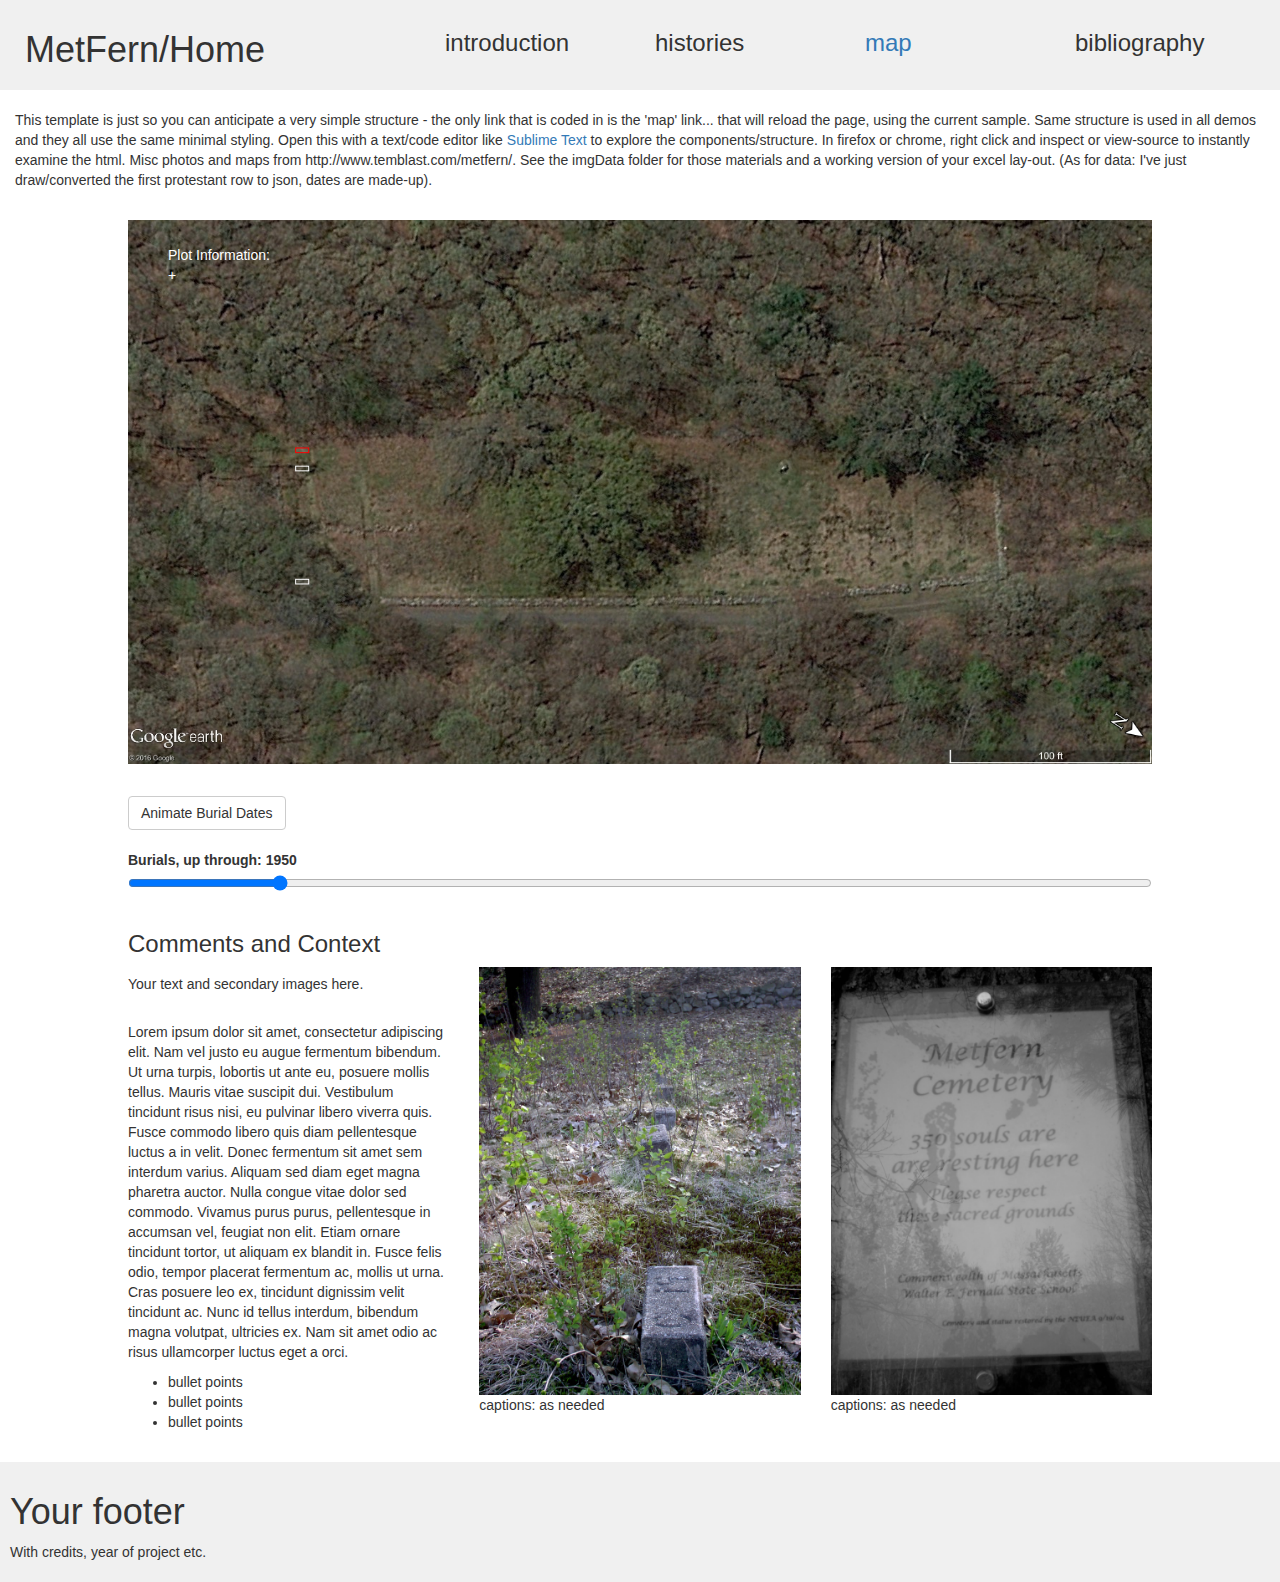
==== index.html @ eaa08a4f "intro note" ====
<!DOCTYPE html>
<html lang="en">
  <head>
    <meta charset="utf-8">
    <meta http-equiv="X-UA-Compatible" content="IE=edge">
    <meta name="viewport" content="width=device-width, initial-scale=1">
    <!-- The above 3 meta tags *must* come first in the head; any other head content must come *after* these tags -->
    <title>Sample Map Options - d3Slider </title>

    <!-- Bootstrap -->
    <link href="./css/bootstrap.css" rel="stylesheet">
    <link href="./css/style.css" rel="stylesheet">
  </head>

  <body>
    <div class="container-fluid">
      <div class="row top-nav">
        <div class="col-lg-4">
          <h1>MetFern/Home</h1>
        </div>
        <div class="col-lg-2"><h3>introduction</h3></div>
        <div class="col-lg-2"><h3>histories</h3></div>
        <div class="col-lg-2"><h3><a href="sample-d3animation.html">map</a></h3></div>
        <div class="col-lg-2"><h3>bibliography</h3></div>
      </div>
      <br/>
      <p> This template is just so you can anticipate a very simple structure - the only link that is coded in is the 'map' link... that will reload the page, using the current sample. Same structure is used in all demos and they all use the same minimal styling. Open this with a text/code editor like <a href="https://www.sublimetext.com/">Sublime Text</a> to explore the components/structure. In firefox or chrome, right click and inspect or view-source to instantly examine the html. Misc photos and maps from http://www.temblast.com/metfern/. See the imgData folder for those materials and a working version of your excel lay-out. (As for data: I've just draw/converted the first protestant row to json, dates are made-up).</p>
      <br/>

      <div class="map center-block" id="map">
        <svg id="mapSvg">
          <image id="backgroundImage" xlink:href="imgData/googleNoOverlay.jpg" />
          <text class="whiteLabels" id="pretooltip" x="40" y="40">Plot Information: </text>
          <text class="whiteLabels" id="tooltip" x="40" y="60">+</text>
        </svg>
      </div>

      <div class="slider center-block">
      <button class="btn btn-default" type="button" onClick='startAnimation()'>Animate Burial Dates</button>
      <form class="pb20">
        <label id='label' for="rangeVal">Burials, up through: 1950</label>
        <input type="range" id="rangeVal" min="1945" max="1980" value="1950" onChange="document.getElementById('label').innerHTML= 'Burials, up through: '+ this.value; filterByDate(this.value);"/>
      </form>
      </div>

      <div class="comments center-block">
      <h3>Comments and Context</h3>
        <div class="row">
          <div class="col-lg-4">
              <h5>Your text and secondary images here.</h5>
              <br/>
              <p>Lorem ipsum dolor sit amet, consectetur adipiscing elit. Nam vel justo eu augue fermentum bibendum. Ut urna turpis, lobortis ut ante eu, posuere mollis tellus. Mauris vitae suscipit dui. Vestibulum tincidunt risus nisi, eu pulvinar libero viverra quis. Fusce commodo libero quis diam pellentesque luctus a in velit. Donec fermentum sit amet sem interdum varius. Aliquam sed diam eget magna pharetra auctor. Nulla congue vitae dolor sed commodo. Vivamus purus purus, pellentesque in accumsan vel, feugiat non elit. Etiam ornare tincidunt tortor, ut aliquam ex blandit in. Fusce felis odio, tempor placerat fermentum ac, mollis ut urna. Cras posuere leo ex, tincidunt dignissim velit tincidunt ac. Nunc id tellus interdum, bibendum magna volutpat, ultricies ex. Nam sit amet odio ac risus ullamcorper luctus eget a orci.</p>
              <ul>
                <li>bullet points</li>
                <li>bullet points</li>
                <li>bullet points</li>
              </ul>
          </div>
          <div class="col-lg-4">
              <img src="imgData/numberedGraves.jpg" style="width:100%" />
              <p>captions: as needed</p>
          </div>
          <div class="col-lg-4">
              <img src="imgData/MetfernCemetary.jpg" style="width:100%" />
              <p>captions: as needed</p>
          </div>
        </div>
        <br/>
      </div>

      <div class="row top-nav">
        <h1>Your footer </h1><p>With credits, year of project etc.</p>
      </div>
      <script src="./imgData/data/test-inkscapePlots-Formatted.js"></script>
      <script src="./libraries/d3.js"></script>
      <script src="./jsMapScripts/d3Animation.js"></script>
    </div>
  </body>

</html>
---- css/style.css ----
.top-nav {
	padding: 10px;
	background-color: #f0f0f0;
}

.map {
	width: 80vw;
	height: 45vw;
	/* vw = viewport width, so 80% of viewport width, set to be ~2:1 ratio */
}

.slider {
	width: 80vw;
	/* px = pixel, with a set height instead of relative */
}


.pb20 {
	padding-bottom: 20px;
	padding-top: 20px;
	/* px = pixel, with a set height instead of relative */
}

.comments {
	width: 80vw;
}

/* to visualize plot conditions */

.plot {
	opacity:1;
	fill:#ffffff;
	fill-opacity: 0.1;
	stroke:#ffffff;
	stroke-opacity:1
}

.lost { /* red */
	stroke: #ff0000;
}

.disentered { /* blue */
	stroke: #0000ff;
}

.unknown {
	stroke: #ffffff;
}

.whiteLabels {
	fill: #ffffff;
}
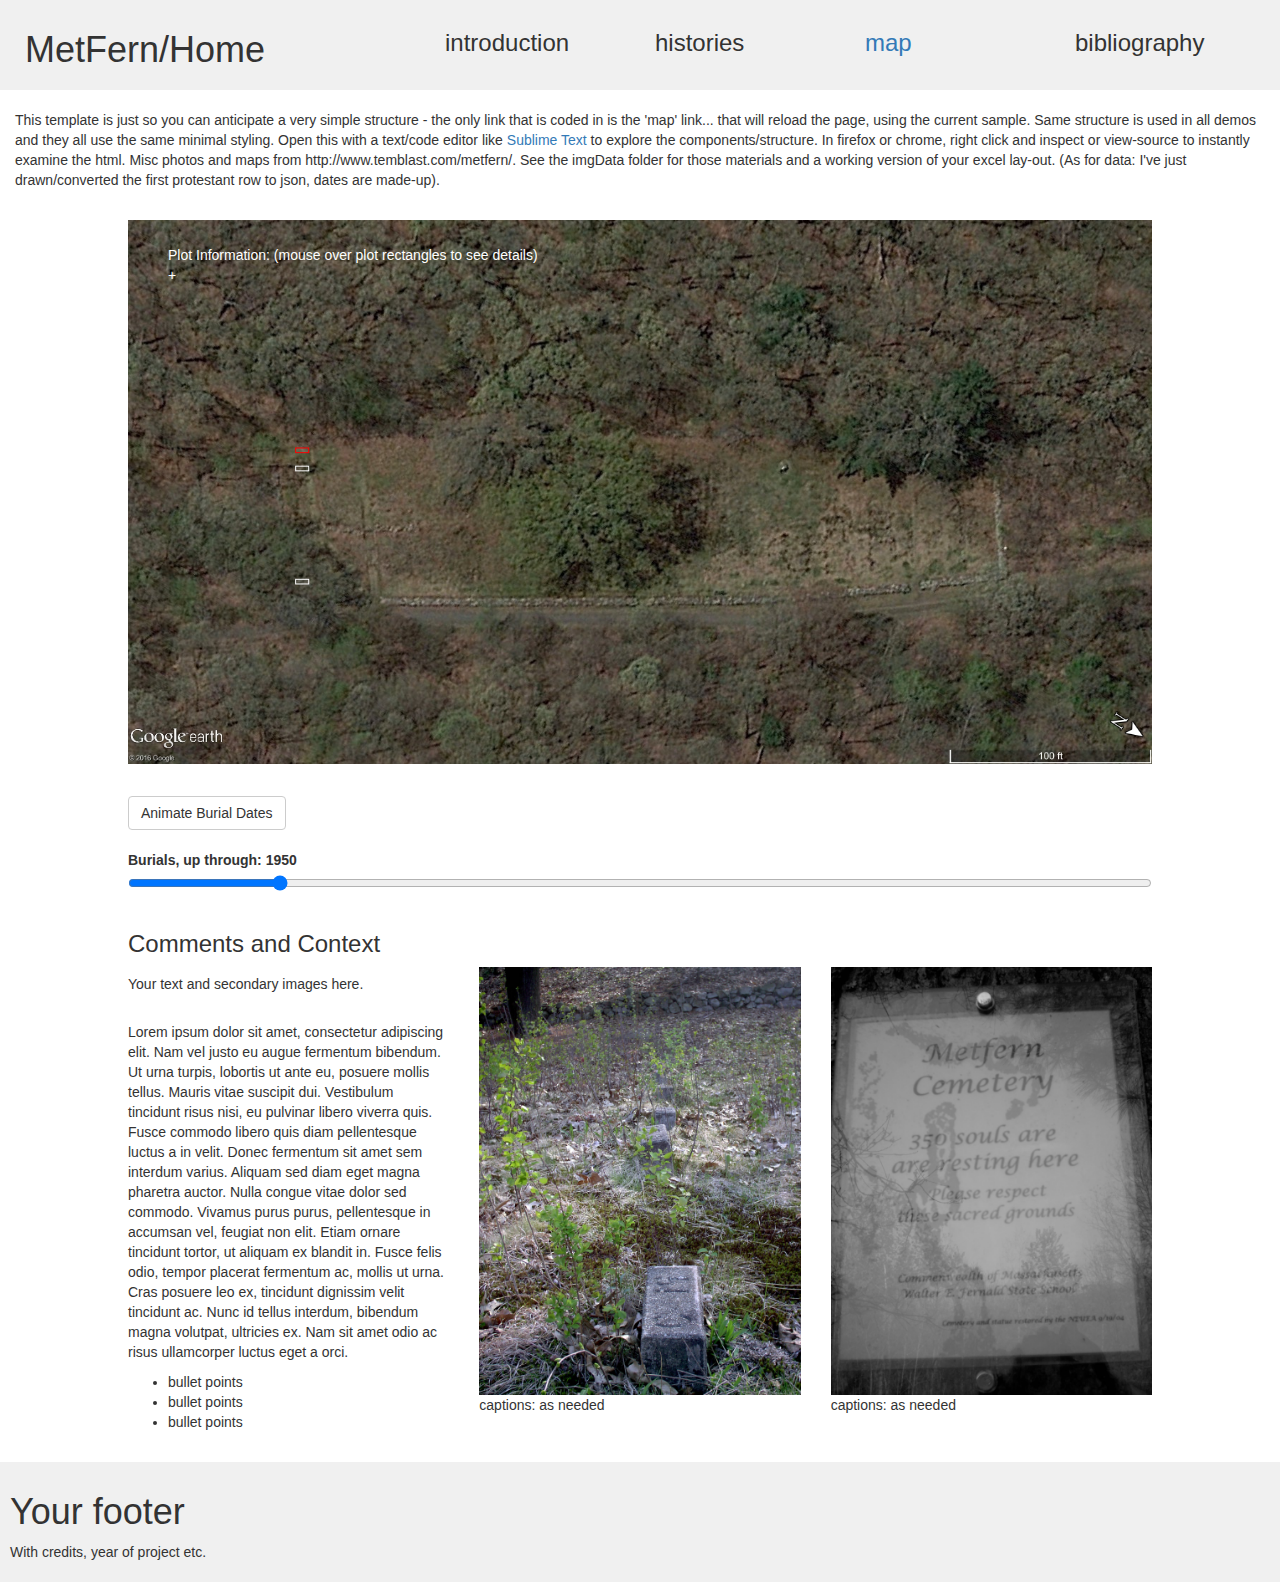
==== commit db1141e2: "spelling mistakes" ====
--- a/index.html
+++ b/index.html
@@ -24,13 +24,13 @@
         <div class="col-lg-2"><h3>bibliography</h3></div>
       </div>
       <br/>
-      <p> This template is just so you can anticipate a very simple structure - the only link that is coded in is the 'map' link... that will reload the page, using the current sample. Same structure is used in all demos and they all use the same minimal styling. Open this with a text/code editor like <a href="https://www.sublimetext.com/">Sublime Text</a> to explore the components/structure. In firefox or chrome, right click and inspect or view-source to instantly examine the html. Misc photos and maps from http://www.temblast.com/metfern/. See the imgData folder for those materials and a working version of your excel lay-out. (As for data: I've just draw/converted the first protestant row to json, dates are made-up).</p>
+      <p> This template is just so you can anticipate a very simple structure - the only link that is coded in is the 'map' link... that will reload the page, using the current sample. Same structure is used in all demos and they all use the same minimal styling. Open this with a text/code editor like <a href="https://www.sublimetext.com/">Sublime Text</a> to explore the components/structure. In firefox or chrome, right click and inspect or view-source to instantly examine the html. Misc photos and maps from http://www.temblast.com/metfern/. See the imgData folder for those materials and a working version of your excel lay-out. (As for data: I've just drawn/converted the first protestant row to json, dates are made-up).</p>
       <br/>
 
       <div class="map center-block" id="map">
         <svg id="mapSvg">
           <image id="backgroundImage" xlink:href="imgData/googleNoOverlay.jpg" />
-          <text class="whiteLabels" id="pretooltip" x="40" y="40">Plot Information: </text>
+          <text class="whiteLabels" id="pretooltip" x="40" y="40">Plot Information: (mouse over plot rectangles to see details)</text>
           <text class="whiteLabels" id="tooltip" x="40" y="60">+</text>
         </svg>
       </div>
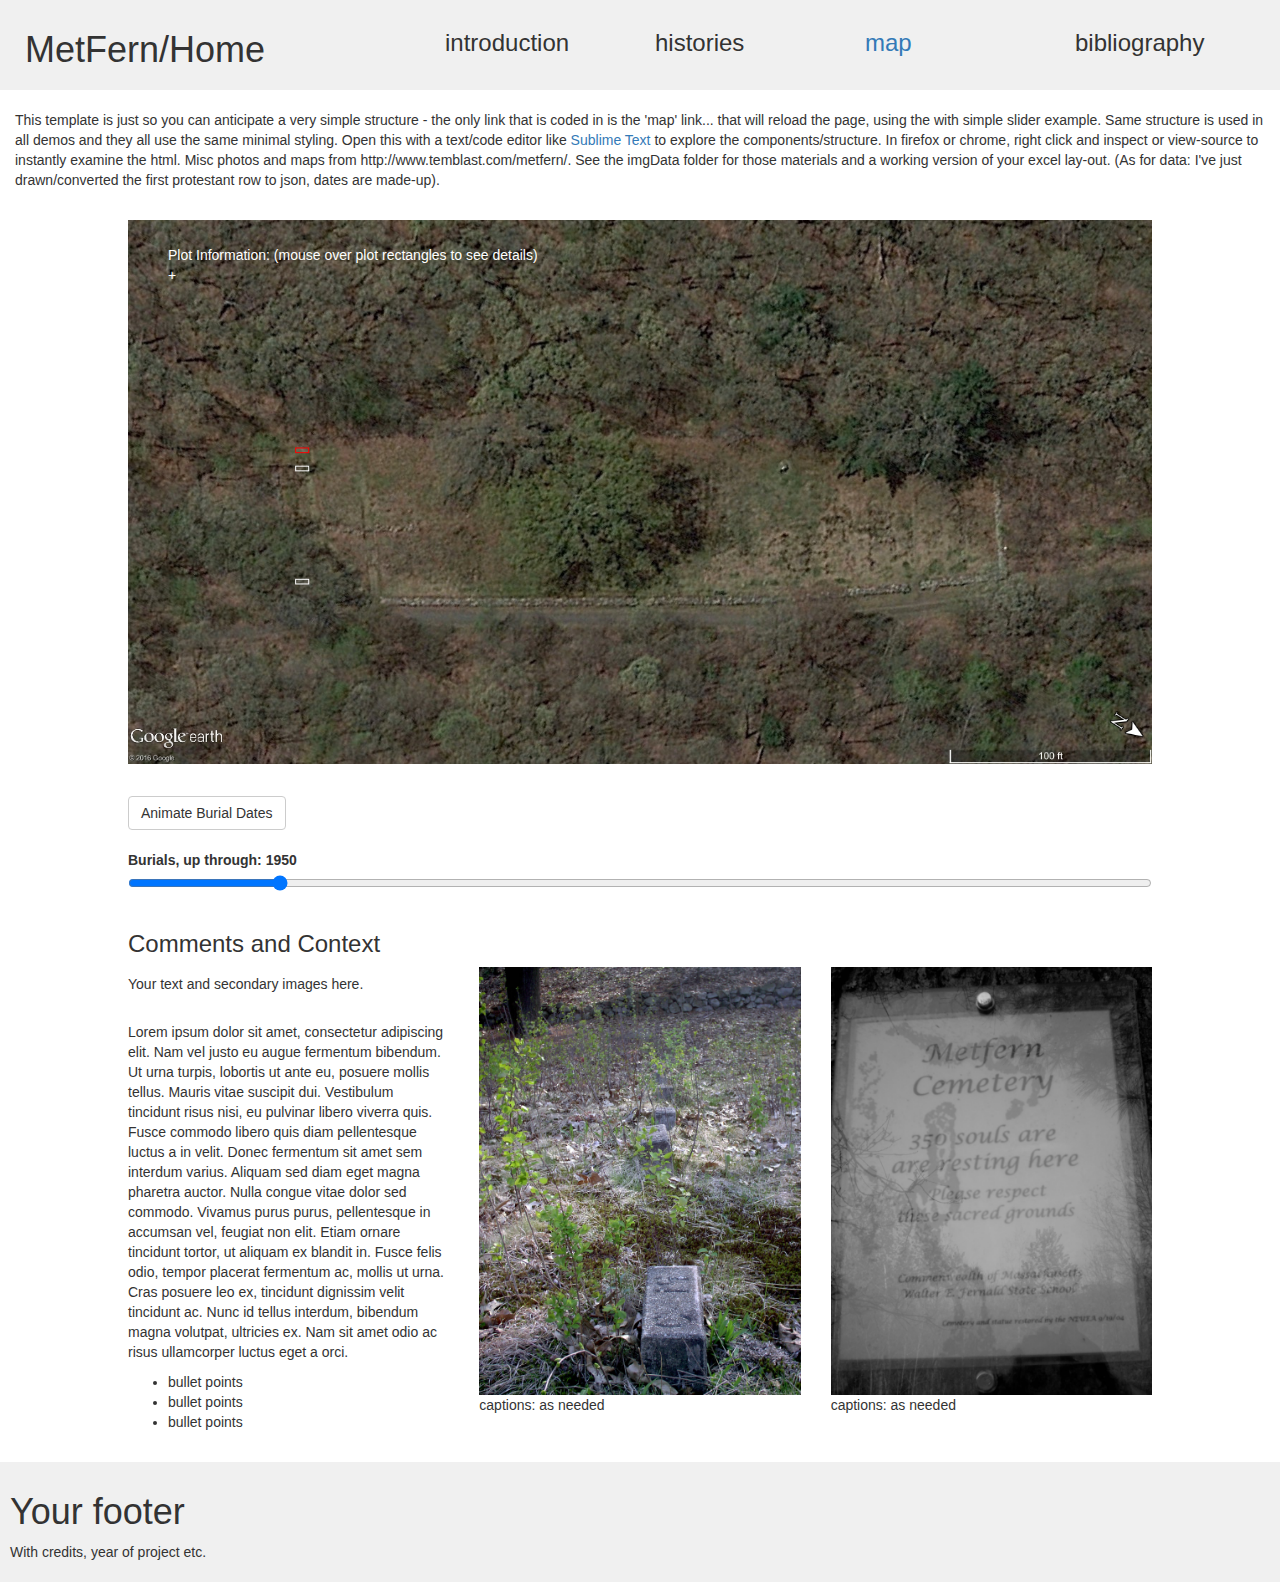
==== commit 14dd6c27: "updated map links" ====
--- a/index.html
+++ b/index.html
@@ -20,11 +20,11 @@
         </div>
         <div class="col-lg-2"><h3>introduction</h3></div>
         <div class="col-lg-2"><h3>histories</h3></div>
-        <div class="col-lg-2"><h3><a href="sample-d3animation.html">map</a></h3></div>
+        <div class="col-lg-2"><h3><a href="sample-d3slider.html">map</a></h3></div>
         <div class="col-lg-2"><h3>bibliography</h3></div>
       </div>
       <br/>
-      <p> This template is just so you can anticipate a very simple structure - the only link that is coded in is the 'map' link... that will reload the page, using the current sample. Same structure is used in all demos and they all use the same minimal styling. Open this with a text/code editor like <a href="https://www.sublimetext.com/">Sublime Text</a> to explore the components/structure. In firefox or chrome, right click and inspect or view-source to instantly examine the html. Misc photos and maps from http://www.temblast.com/metfern/. See the imgData folder for those materials and a working version of your excel lay-out. (As for data: I've just drawn/converted the first protestant row to json, dates are made-up).</p>
+      <p> This template is just so you can anticipate a very simple structure - the only link that is coded in is the 'map' link... that will reload the page, using the with simple slider example. Same structure is used in all demos and they all use the same minimal styling. Open this with a text/code editor like <a href="https://www.sublimetext.com/">Sublime Text</a> to explore the components/structure. In firefox or chrome, right click and inspect or view-source to instantly examine the html. Misc photos and maps from http://www.temblast.com/metfern/. See the imgData folder for those materials and a working version of your excel lay-out. (As for data: I've just drawn/converted the first protestant row to json, dates are made-up).</p>
       <br/>
 
       <div class="map center-block" id="map">
